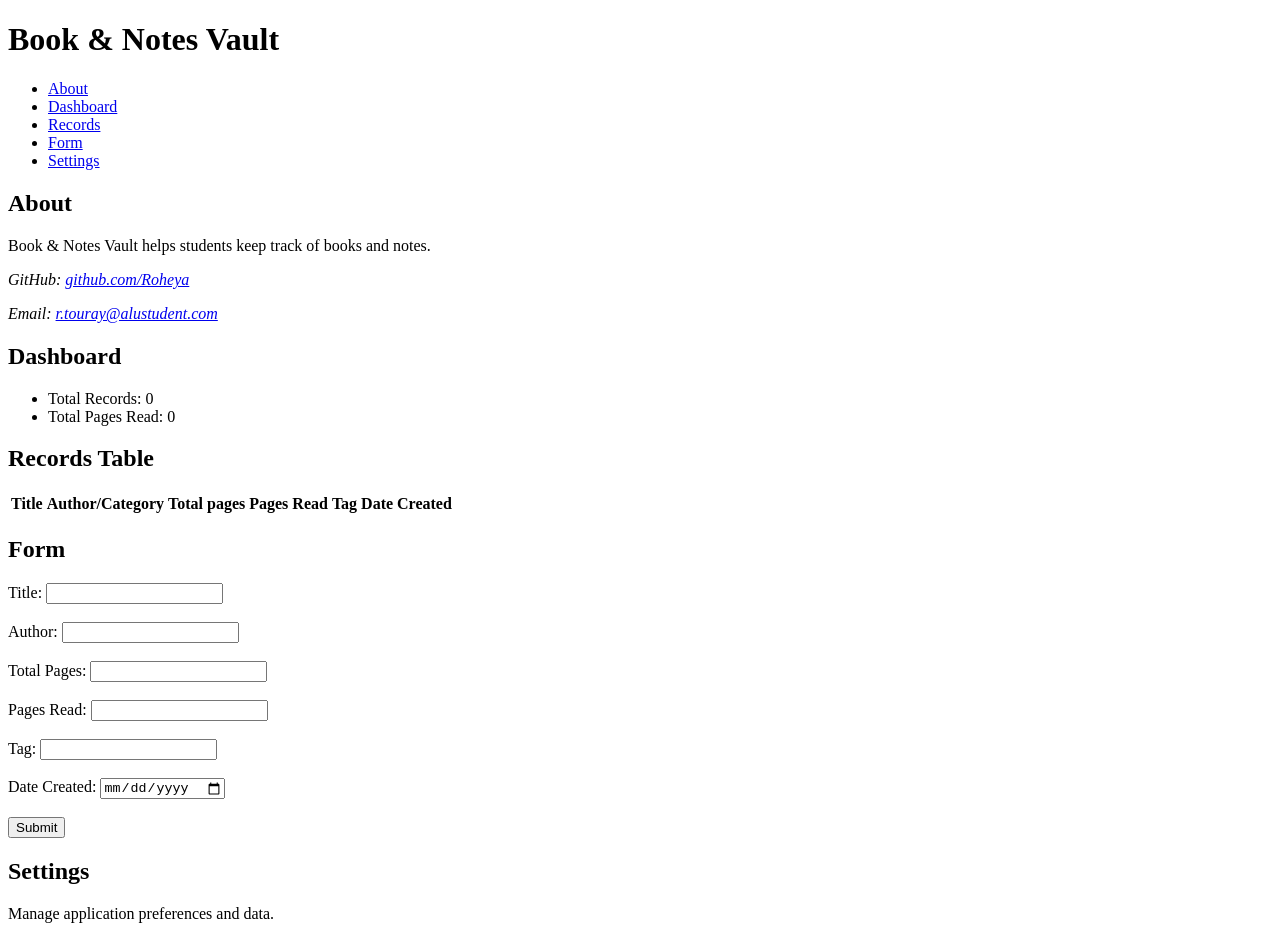
==== index.html @ aa8438b7 "html for my book-notes-vault" ====
<!DOCTYPE html>
<html lang="en">

<head>
    <meta charset="UTF-8">
    <meta name="viewport" content="width=device-width, initial-scale=1.0">
    <title>Document</title>
    <link rel="stylesheet" href="styles/style.css">
</head>

<body>
    <header>
        <h1>Book & Notes Vault</h1>
        <nav>
            <ul>
                <li><a href="#about">About</a></li>
                <li><a href="#stats">Dashboard</a></li>
                <li><a href="#table">Records</a></li>
                <li><a href="#add-form">Form</a></li>
                <li><a href="#settings">Settings</a></li>
            </ul>
        </nav>
    </header>
    <main id="main-content">
        <section id="about">
            <h2>About</h2>
            <p>Book & Notes Vault helps students keep track of books and notes.</p>
            <address>
                <p>GitHub: <a href="https://github.com/Roheya" target="_blank">github.com/Roheya</a></p>
                <p>Email: <a href="mailto:r.touray@alustudent.com">r.touray@alustudent.com</a></p>
            </address>
        </section>

        <section class="stats">
            <h2 id="stats-heading">Dashboard</h2>
            <ul class="stats">
                <li>Total Records: <span id="tbooks">0</span></li>
                <li>Total Pages Read: <span id="tprogress">0</span></li>
            </ul>
        </section>
        <section id="table">
            <h2>Records Table</h2>
            <table>
                <thead>
                    <tr>
                        <th scope="col">Title</th>
                        <th scope="col">Author/Category</th>
                        <th scope="col">Total pages</th>
                        <th scope="col"> Pages Read</th>
                        <th scope="col">Tag</th>
                        <th scope="col">Date Created</th>

                    </tr>
                </thead>
                <tbody>

                </tbody>
            </table>
        </section>

        <section id ="add-form">
            <h2 id="form">Form</h2>
            <form id="book-form">

                <label for="title">Title: </label>
                <input type="text" id="title"><br><br>
                <label for="author">Author: </label>
                <input type="text" name="" id="author"><br><br>
                <label for="pages">Total Pages: </label>
                <input type="number" id="pages"><br><br>
                <label for="read">Pages Read: </label>
                <input type="number" id="read"><br><br>
                <label for="tag">Tag: </label>
                <input type="text" id="tag"><br><br>
                <label for="date">Date Created: </label>
                <input type="date" name="" id="date"><br><br>
                <button type="submit">Submit</button>
            </form>
        </section>


        <section id="settings">
            <h2>Settings</h2>
            <p>Manage application preferences and data.</p>
        </section>

    </main>
</body>

</html>
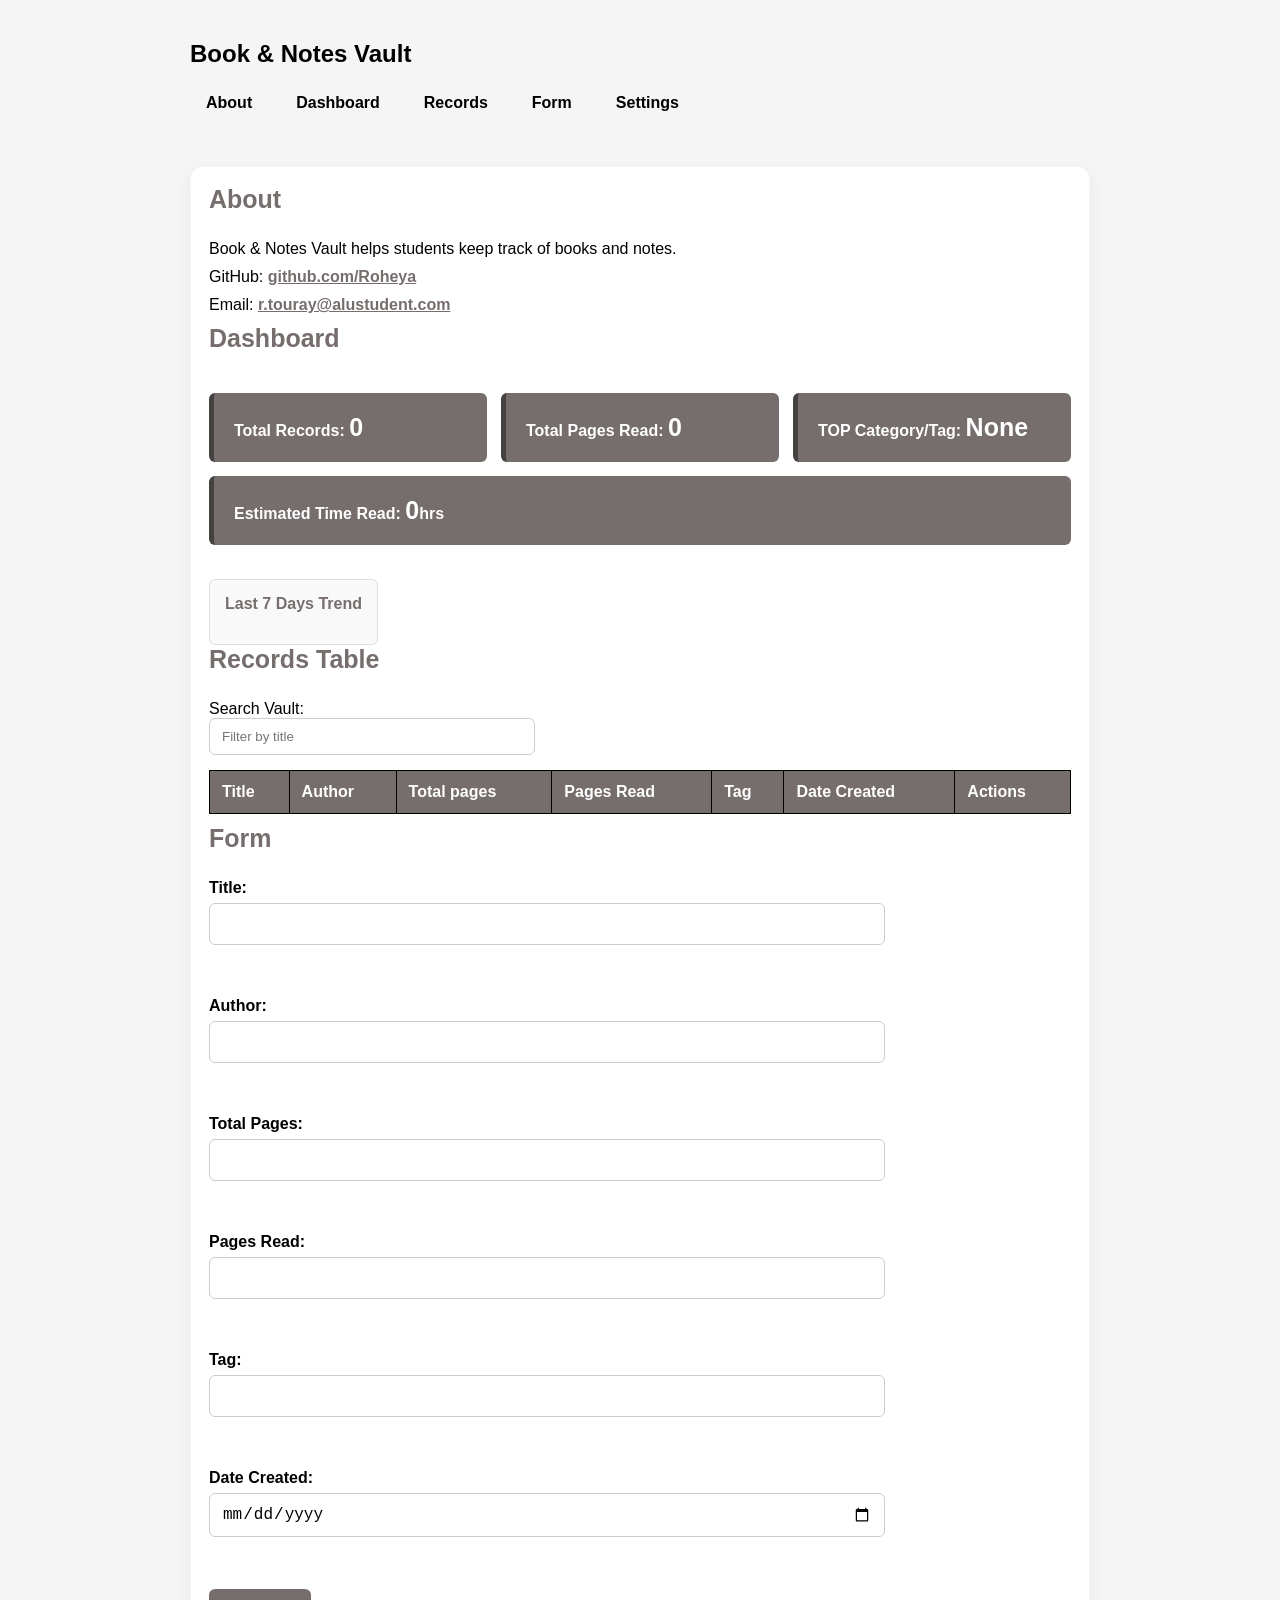
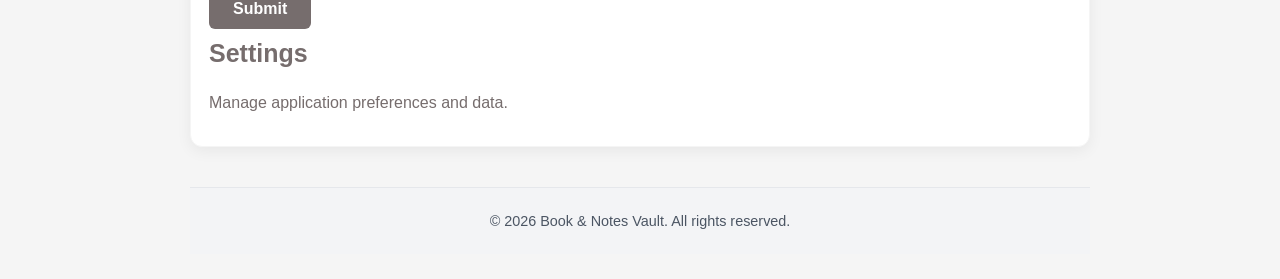
==== commit 46080e04: "Complete(M1-M2) : semantic HTML structure and mobile-first CSS layout" ====
--- a/index.html
+++ b/index.html
@@ -36,23 +36,36 @@
             <ul class="stats">
                 <li>Total Records: <span id="tbooks">0</span></li>
                 <li>Total Pages Read: <span id="tprogress">0</span></li>
+                <li>TOP Category/Tag: <span id = "stat-top-tag">None</span></li>
+                <li>Estimated Time Read: <span id ="t-hours">0</span>hrs</li>
             </ul>
+           <aside class="trend-container">
+            <h3>Last 7 Days Trend </h3>
+            <figure id ="trend-chart" class="trend-chart"></figure>
+           </aside>
+
+           <span id ="cap-live-region" aria-live ="polite" class="sr-only"></span>
+           <p id="cap-display-message" class="cap-message"></p>
         </section>
         <section id="table">
             <h2>Records Table</h2>
+
+            <label for="search-input">Search Vault: </label>
+            <input type="text" id="search-input" placeholder="Filter by title">
             <table>
                 <thead>
                     <tr>
                         <th scope="col">Title</th>
-                        <th scope="col">Author/Category</th>
+                        <th scope="col">Author</th>
                         <th scope="col">Total pages</th>
                         <th scope="col"> Pages Read</th>
                         <th scope="col">Tag</th>
                         <th scope="col">Date Created</th>
+                        <th scope="col">Actions</th>
 
                     </tr>
                 </thead>
-                <tbody>
+                <tbody id="tableBody">
 
                 </tbody>
             </table>
@@ -85,6 +98,14 @@
         </section>
 
     </main>
+        
+
+    <footer>
+        <p>&copy; 2026 Book & Notes Vault. All rights reserved.</p>
+        
+    </footer>
+    <script type= "module" src="./scripts/main.js"></script>
+
 </body>
 
 </html>
--- a/styles/style.css
+++ b/styles/style.css
@@ -0,0 +1,400 @@
+body{
+    font-family: Arial, sans-serif;
+   
+    color: black;
+    background-color: whitesmoke;
+    padding: 24px;
+    max-width: 900px;
+    margin: auto;
+}
+
+
+
+header{
+    margin-bottom: 32px;
+    padding-bottom: 20px;
+}
+
+
+nav ul{
+    display: flex;
+    flex-wrap: wrap;
+    gap: 20px;
+    padding: 0;
+    margin: 0;
+    list-style: none;
+}
+
+nav a{
+    display: inline-block;
+    font-weight: bold;
+    padding: 10px 16px;
+    border-radius: 6px;
+    background-color: rgb(118, 109, 109);
+    color: black;
+    text-decoration: none;
+    transition: backgroud-color 0.2s ease,transform 0.2s ease,box-shadow 0.2s ease;
+
+    
+}
+
+nav a:hover{
+    background-color: rgb(90, 83, 83);
+    transform: translateY(-2px);
+    box-shadow: 0 4px 10px rgb(0, 0, 0, 0.15);
+} 
+
+nav a:focus-visible{
+    outline: 3px solid #222;
+    outline-offset: 3px;
+}
+main{
+    background-color: white;
+    border: 1px solid whitesmoke;
+    border-radius: 12px;
+    padding: 25px;
+
+    box-shadow: 0 4px 15px rgba(0, 0, 0, 0.06);
+}
+
+section h2{
+    color: rgb(118, 109, 109);
+    padding-bottom: 8px;
+    margin-bottom: 16px;
+    margin: 0 0 18px;
+    font-size: 25px;
+}
+
+#about p{
+    margin-bottom: 10px;
+}
+
+address{
+    font-style: normal;
+}
+address p{
+    margin: 6px 0;
+}
+
+address a{
+    color: rgb(118, 109, 109);
+    font-weight: bold;
+    transition: color 0.2s ease;   
+}
+
+address a:hover{
+    color: #222;
+}
+
+.stats{
+    display: flex;
+    flex-wrap: wrap;
+    gap: 20px;
+    padding: 0;
+    margin: 0;
+    list-style: none;
+}
+
+
+.stats li{
+    flex: 1 1 220px ;
+    border-left: 5px solid rgb(70, 65, 65);
+    padding: 20px;
+    background-color: rgb(118, 109, 109);
+    color: white;
+    border-radius: 6px;
+    font-weight: bold;
+    transition: 
+    transform 0.2s ease,
+    box-shadow 0.2s ease;
+}
+.stats li :hover{
+    transform: translateY(-3px);
+    box-shadow: 
+    0 5px 12px rgba(0, 0, 0, 0.15);
+}
+
+.stats span{
+    font-size: 25px;
+}
+
+.trend-container{
+    margin-top: 20px;
+    padding:  15px;
+    background-color: #f9f9f9;
+    border-radius:  6px;
+    border: 1px solid #ddd;
+
+}
+
+.trend-container h3{
+    margin: 0 0 10px 0;
+    font-size:  16px;
+    color:  rgb(118, 109, 109)
+}
+
+
+.trend-bar{
+    flex: 1;
+    background-color: rgb(118, 109, 109);
+    border-radius: 4px 4px 0 0 ;
+    min-height: 4px;
+    transition: background-color 0.2s ease;
+
+}
+
+.trend-bar:hover{
+    background-color: rgb(90, 83, 83);
+
+}
+
+.sr-only{
+    position: absolute;
+    width: 1px;
+    height:  1px;
+    padding: 0;
+    margin: -1px;
+    overflow: hidden;
+    clip: rect(0, 0 ,0,0);
+    white-space: nowrap;
+    border: 0;
+}
+
+.cap-message{
+    margin-top: 12px;
+    font-weight: bold;
+    color: #333;
+}
+
+
+
+
+#search-input{
+    display: block;
+    margin-bottom:15px;
+    padding:10px 12px;
+    border:  1px solid #ccc;
+    border-radius: 6px;
+    width: 300px;
+}
+
+table{
+    width: 100%;
+    border: 1px solid black;
+    border-collapse: collapse;
+    margin-bottom: 10px;
+    background-color: white;
+
+}
+
+th, td{
+    border: 1px solid black;
+    padding: 12px;
+    text-align: left;
+}
+
+th{
+    background-color: rgb(118, 109, 109);
+    color: white;
+    font-weight: bold;
+}
+
+tbody tr {
+    transition: background-color 0.2s ease;
+}
+
+tbody tr:hover{
+    background-color: #f5f5f5;
+}
+
+#book-form {
+    display: flex;
+    flex-direction: column;
+    max-width: 650px;
+}
+
+#book-form label{
+    margin-bottom: 6px;
+    font-weight: bold;
+}
+
+#book-form input{
+    width: 100%;
+    padding: 11px 12px;
+    margin-bottom: 16px;
+    border: 1px solid #ccc;
+    border-radius: 6px;
+    font-size: 16px;
+    transition: 
+    border-color 0.2s ease,
+    box-shadow 0.2s ease;
+}
+
+#book-form input:focus{
+    background-color: rgb(90, 83, 83);
+    outline: none;
+    box-shadow: 0 0 0 3px rgb(118, 109, 109);
+}
+
+#book-form button {
+    align-self: flex-start;
+    padding: 11px 24px;
+    background-color: rgb(118, 109, 109);
+    color: white;
+    border: none;
+    border-radius: 6px;
+    font-size: 16px;
+    font-weight: bold;
+    cursor: pointer;
+    transition: 
+    border-color 0.2s ease,
+    box-shadow 0.2s ease;
+}
+
+#book-form button:hover{
+    background-color: rgb(90, 83, 83);
+    transform: translateY(-2px);
+    box-shadow: 0 4px 10px rgba(0, 0, 0, 0.15);
+}
+
+
+#book-form button:focus-visible{
+    outline: 3px solid #222;
+    outline-offset: 3px;
+}
+
+
+
+.edit-btn, .delete-btn{
+    padding: 6px 12px;
+    font-size: 0.85rem;
+    border: none;
+    border-radius: 4px;
+    cursor: pointer;
+    margin-right: 5px;
+    transition:
+    border-color 0.2s ease,
+    box-shadow 0.2s ease;
+}
+.edit-btn{
+    background-color: rgb(118, 109, 109);
+    color: white;
+}
+
+.edit-btn:hover{
+    background-color: rgb(90, 83, 83);
+    transform: translateY(-2px);
+    box-shadow: 0 4px 10px rgba(0, 0, 0, 0.15);
+    
+}
+
+.delete-btn{
+    background-color: rgb(118, 109, 109);
+    color: white;
+}
+
+
+.delete-btn:hover{
+     background-color: rgb(90, 83, 83);
+    transform: translateY(-2px);
+    box-shadow: 0 4px 10px rgba(0, 0, 0, 0.15);
+
+}
+
+
+
+#settings{
+    padding-top: 10px;
+}
+
+#settings p{
+    color: rgb(118, 109, 109);
+
+    
+}
+
+@media (min-width:480px){
+    body {
+        padding: 12px;
+        main {
+            padding: 18px;
+        }
+        header h1 {
+            font-size: 24px;
+        }
+    }
+}
+
+
+@media (min-width: 768px){
+    body{
+        padding: 16px;
+    }
+    main{
+        padding: 22px;
+    }
+    header{
+        margin-bottom: 24px;
+    }
+    header h1 {
+        font-size: 27.2px;
+    }
+    nav ul {
+        flex-direction: row;
+        gap: 12px;
+    }
+    nav li {
+        width: auto;
+    }
+    nav a {
+        width: auto;
+        background: transparent;
+    }
+    .stats {
+        flex-direction: row;
+        flex-wrap: wrap;
+        gap: 14px;
+    }
+    .stats li {
+        flex: 1 1 180px;
+    }
+    #book-form button {
+        width: auto;
+    }
+    th, td {
+        padding: 9px;
+        font-size: 14.4px;
+    }
+}
+
+@media (min-width: 1024px) {
+    body {
+        padding: 24px;
+    }
+    main {
+        padding: 30px;
+        max-width: 1100px;
+        margin: 0 auto;
+    }
+    header h1 {
+        font-size: 32px;
+    }
+    th, td {
+        padding: 12px;
+        font-size: 16px;
+    }
+}
+
+footer{
+    text-align:  center;
+    padding: 20px;
+    margin-top: 40px;
+    background-color: #f3f4f6;
+    color: #4b5563;
+    font-size: 0.9rem;
+    border-top: 1px solid #e5e7eb;
+}
+
+footer p{
+    margin:  5px 0;
+}
